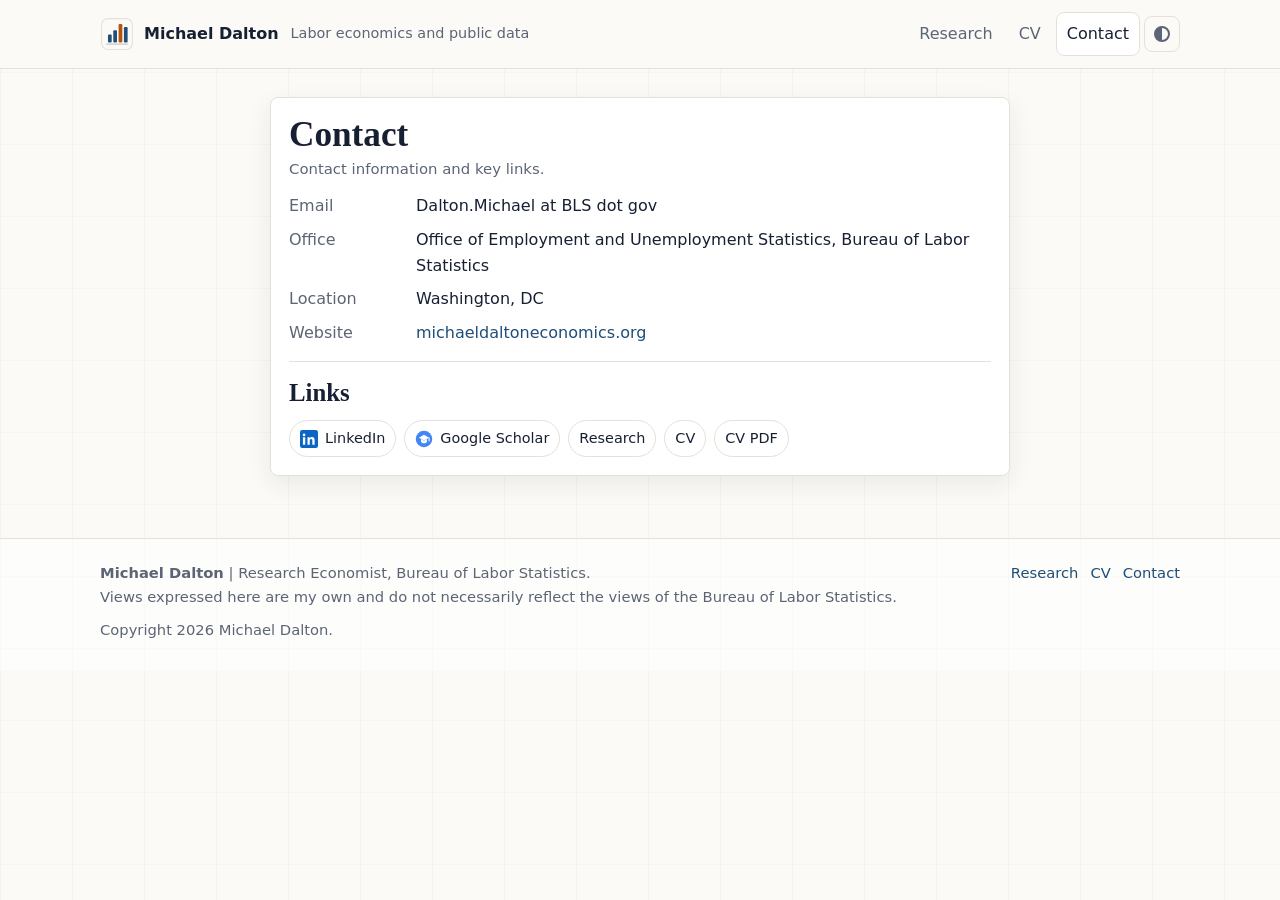
==== contact/index.html @ 5530a950 "committed" ====
<!doctype html>
<html lang="en">
<head>
  <meta charset="utf-8">
  <meta name="viewport" content="width=device-width, initial-scale=1">
  <meta name="description" content="Contact information for Michael Dalton, Research Economist at the Bureau of Labor Statistics.">
  <link rel="canonical" href="https://michaeldaltoneconomics.org/contact/">
  <meta property="og:title" content="Contact | Michael Dalton">
  <meta property="og:description" content="Contact information and links for Michael Dalton.">
  <meta property="og:type" content="website">
  <meta property="og:url" content="https://michaeldaltoneconomics.org/contact/">
  <meta property="og:image" content="https://michaeldaltoneconomics.org/assets/img/data-mark-logo.svg">
  <meta name="twitter:card" content="summary_large_image">
  <title>Contact | Michael Dalton</title>
  <link rel="stylesheet" href="/assets/css/style.css?v=20260531h">
  <link rel="icon" href="/favicon.svg" type="image/svg+xml">
  <script defer src="/assets/js/main.js?v=20260531g"></script>
</head>
<body>
<a class="skip-link" href="#content">Skip to content</a>

<header class="site-header">
  <div class="header-inner">
    <div class="brand">
      <a class="brand-link" href="/" aria-label="Michael Dalton home">
        <img class="brand-mark" src="/assets/img/data-mark-logo.svg" alt="" aria-hidden="true">
        <span class="brand-text">Michael Dalton</span>
      </a>
      <span class="subtitle">Labor economics and public data</span>
    </div>

    <nav class="nav" aria-label="Primary">
      <a href="/research/">Research</a>
      <a href="/cv/">CV</a>
      <a class="cta" href="/contact/">Contact</a>
      <button id="theme-toggle" class="theme-toggle" type="button" aria-label="Toggle color theme" title="Toggle color theme"><span class="theme-glyph" aria-hidden="true"></span></button>
    </nav>
  </div>
</header>

<main class="container contact-container" id="content">
  <section class="content-block contact-card" aria-labelledby="contact-details-title">
      <div class="section-title stacked">
        <h1 id="contact-details-title">Contact</h1>
        <small>Contact information and key links.</small>
      </div>

      <dl class="kv">
        <dt>Email</dt><dd>Dalton.Michael at BLS dot gov</dd>
        <dt>Office</dt><dd>Office of Employment and Unemployment Statistics, Bureau of Labor Statistics</dd>
        <dt>Location</dt><dd>Washington, DC</dd>
        <dt>Website</dt><dd><a href="https://michaeldaltoneconomics.org/">michaeldaltoneconomics.org</a></dd>
      </dl>

      <hr>

      <div class="section-title stacked">
        <h2>Links</h2>
      </div>

      <div class="social" aria-label="External and site links">
        <a class="social-logo-link" href="https://www.linkedin.com/in/mdaltonecon/" rel="noopener">
          <img class="social-icon" src="/assets/img/linkedin.svg" width="18" height="18" alt="" aria-hidden="true">
          <span>LinkedIn</span>
        </a>
        <a class="social-logo-link" href="https://scholar.google.com/citations?hl=en&amp;user=C-mmySYAAAAJ" rel="noopener">
          <img class="social-icon" src="/assets/img/google-scholar.svg" width="18" height="18" alt="" aria-hidden="true">
          <span>Google Scholar</span>
        </a>
        <a href="/research/">Research</a>
        <a href="/cv/">CV</a>
        <a href="/assets/docs/michael-dalton-cv.pdf">CV PDF</a>
      </div>
  </section>
</main>

<footer>
  <div class="footer-inner">
    <div class="small">
      <strong>Michael Dalton</strong> | Research Economist, Bureau of Labor Statistics.<br>
      Views expressed here are my own and do not necessarily reflect the views of the Bureau of Labor Statistics.
    </div>
    <div class="footer-links small">
      <a href="/research/">Research</a>
      <a href="/cv/">CV</a>
      <a href="/contact/">Contact</a>
    </div>
    <div class="small">Copyright <span id="year">2026</span> Michael Dalton.</div>
  </div>
</footer>

<script>
  document.getElementById("year").textContent = new Date().getFullYear();
</script>
</body>
</html>
---- assets/css/style.css ----
/* Static academic site styles for michaeldaltoneconomics.org. */

:root {
  --font-sans: ui-sans-serif, system-ui, -apple-system, BlinkMacSystemFont, "Segoe UI", sans-serif;
  --font-serif: ui-serif, Georgia, Cambria, "Times New Roman", serif;
  --font-mono: ui-monospace, SFMono-Regular, Menlo, Consolas, monospace;

  --color-bg: #fbfaf7;
  --color-text: #172033;
  --color-muted: #5c6575;
  --color-primary: #1f4e79;
  --color-accent: #b45309;
  --color-surface: #ffffff;
  --color-border: #e6e1d8;

  --bg: var(--color-bg);
  --text: var(--color-text);
  --muted: var(--color-muted);
  --primary: var(--color-primary);
  --accent: var(--color-accent);
  --surface: var(--color-surface);
  --surface-2: #f5f1ea;
  --border: var(--color-border);
  --link: var(--color-primary);
  --shadow: rgba(23, 32, 51, 0.08);
  --on-primary: #ffffff;

  --maxw: 1120px;
  --radius: 8px;
}

@media (prefers-color-scheme: dark) {
  :root {
    --color-bg: #111722;
    --color-text: #f3efe6;
    --color-muted: #b9c0cc;
    --color-primary: #8fb9dc;
    --color-accent: #e0a15f;
    --color-surface: #182131;
    --color-border: #334155;

    --bg: var(--color-bg);
    --text: var(--color-text);
    --muted: var(--color-muted);
    --primary: var(--color-primary);
    --accent: var(--color-accent);
    --surface: var(--color-surface);
    --surface-2: #202a3b;
    --border: var(--color-border);
    --link: var(--color-primary);
    --shadow: rgba(0, 0, 0, 0.32);
    --on-primary: #111722;
  }
}

html[data-theme="light"] {
  --color-bg: #fbfaf7;
  --color-text: #172033;
  --color-muted: #5c6575;
  --color-primary: #1f4e79;
  --color-accent: #b45309;
  --color-surface: #ffffff;
  --color-border: #e6e1d8;

  --bg: var(--color-bg);
  --text: var(--color-text);
  --muted: var(--color-muted);
  --primary: var(--color-primary);
  --accent: var(--color-accent);
  --surface: var(--color-surface);
  --surface-2: #f5f1ea;
  --border: var(--color-border);
  --link: var(--color-primary);
  --shadow: rgba(23, 32, 51, 0.08);
  --on-primary: #ffffff;
}

html[data-theme="dark"] {
  --color-bg: #111722;
  --color-text: #f3efe6;
  --color-muted: #b9c0cc;
  --color-primary: #8fb9dc;
  --color-accent: #e0a15f;
  --color-surface: #182131;
  --color-border: #334155;

  --bg: var(--color-bg);
  --text: var(--color-text);
  --muted: var(--color-muted);
  --primary: var(--color-primary);
  --accent: var(--color-accent);
  --surface: var(--color-surface);
  --surface-2: #202a3b;
  --border: var(--color-border);
  --link: var(--color-primary);
  --shadow: rgba(0, 0, 0, 0.32);
  --on-primary: #111722;
}

* { box-sizing: border-box; }

html {
  color-scheme: light dark;
  scroll-behavior: smooth;
  scroll-padding-top: 88px;
}

@media (prefers-reduced-motion: reduce) {
  html { scroll-behavior: auto; }
  *, *::before, *::after {
    animation-duration: 0.01ms !important;
    animation-iteration-count: 1 !important;
    scroll-behavior: auto !important;
    transition-duration: 0.01ms !important;
  }
}

body {
  margin: 0;
  font-family: var(--font-sans);
  line-height: 1.6;
  color: var(--text);
  background:
    linear-gradient(90deg, rgba(31, 78, 121, 0.035) 1px, transparent 1px),
    linear-gradient(180deg, rgba(180, 83, 9, 0.03) 1px, transparent 1px),
    var(--bg);
  background-size: 72px 72px, 72px 72px, auto;
}

a {
  color: var(--link);
  text-decoration: none;
  text-underline-offset: 3px;
}

a:hover { text-decoration: underline; }

a:focus-visible,
button:focus-visible,
summary:focus-visible {
  outline: 3px solid rgba(180, 83, 9, 0.38);
  outline-offset: 3px;
}

img,
svg { max-width: 100%; height: auto; }

.container {
  max-width: var(--maxw);
  margin: 0 auto;
  padding: 28px 20px;
}

.skip-link {
  position: absolute;
  left: -9999px;
  top: 12px;
  z-index: 1000;
  background: var(--surface);
  border: 1px solid var(--border);
  border-radius: var(--radius);
  padding: 10px 12px;
  color: var(--text);
}

.skip-link:focus { left: 12px; }

.visually-hidden {
  position: absolute;
  width: 1px;
  height: 1px;
  padding: 0;
  margin: -1px;
  overflow: hidden;
  clip: rect(0 0 0 0);
  white-space: nowrap;
  border: 0;
}

.site-header {
  position: sticky;
  top: 0;
  z-index: 50;
  background: rgba(251, 250, 247, 0.92);
  border-bottom: 1px solid var(--border);
  backdrop-filter: blur(12px);
}

html[data-theme="dark"] .site-header {
  background: rgba(17, 23, 34, 0.92);
}

@media (prefers-color-scheme: dark) {
  .site-header { background: rgba(17, 23, 34, 0.92); }
  html[data-theme="light"] .site-header { background: rgba(251, 250, 247, 0.92); }
}

.header-inner {
  display: flex;
  align-items: center;
  justify-content: space-between;
  gap: 18px;
  max-width: var(--maxw);
  margin: 0 auto;
  padding: 12px 20px;
}

.brand {
  display: flex;
  align-items: center;
  gap: 12px;
  min-width: 240px;
}

.brand-link {
  display: inline-flex;
  align-items: center;
  gap: 10px;
  color: var(--text);
  font-weight: 800;
  text-decoration: none;
}

.brand-link:hover { text-decoration: none; }

.brand-mark {
  width: 34px;
  height: 34px;
  flex: 0 0 34px;
}

.brand-text {
  color: var(--text);
}

.brand .subtitle {
  color: var(--muted);
  font-size: 0.9rem;
}

.nav {
  display: flex;
  align-items: center;
  justify-content: flex-end;
  gap: 4px;
  flex-wrap: wrap;
}

.nav a {
  color: var(--muted);
  border: 1px solid transparent;
  border-radius: var(--radius);
  padding: 8px 10px;
}

.nav a[aria-current="page"] {
  color: var(--text);
  background: var(--surface);
  border-color: var(--border);
  text-decoration: none;
}

.nav .cta {
  color: var(--primary);
  background: transparent;
  border-color: var(--border);
}

.nav .cta:hover { text-decoration: none; background: var(--surface); }

.theme-toggle {
  display: inline-grid;
  place-items: center;
  width: 36px;
  height: 36px;
  border: 1px solid var(--border);
  border-radius: var(--radius);
  background: transparent;
  color: var(--muted);
  cursor: pointer;
}

.theme-toggle:hover {
  color: var(--text);
  background: var(--surface);
}

.theme-glyph {
  width: 16px;
  height: 16px;
  border: 2px solid currentColor;
  border-radius: 50%;
  background: linear-gradient(90deg, currentColor 0 50%, transparent 50% 100%);
}

.hero {
  position: relative;
  overflow: hidden;
  border: 1px solid var(--border);
  border-radius: var(--radius);
  background: var(--surface);
  box-shadow: 0 12px 34px var(--shadow);
}

.hero::before {
  content: "";
  position: absolute;
  inset: 0;
  pointer-events: none;
  background:
    linear-gradient(to right, rgba(31, 78, 121, 0.06) 1px, transparent 1px),
    linear-gradient(to bottom, rgba(31, 78, 121, 0.05) 1px, transparent 1px);
  background-size: 28px 28px;
  opacity: 0.75;
}

.hero-inner {
  position: relative;
  padding: 42px 34px;
}

.hero-kicker {
  margin: 0 0 10px 0;
  color: var(--accent);
  font: 700 0.78rem/1.4 var(--font-mono);
  text-transform: uppercase;
}

.hero h1 {
  margin: 0;
  font-family: var(--font-serif);
  font-size: 3rem;
  line-height: 1.05;
  letter-spacing: 0;
}

.hero p.lede,
.lede {
  max-width: 72ch;
  margin: 14px 0 0 0;
  color: var(--muted);
  font-size: 1.08rem;
}

.hero-details {
  display: grid;
  gap: 4px;
  margin-top: 14px;
  color: var(--muted);
  font-size: 1.05rem;
}

.hero-details .lede {
  margin: 0;
  color: var(--text);
  font-weight: 700;
}

.meta {
  display: flex;
  flex-wrap: wrap;
  gap: 8px 16px;
  margin-top: 16px;
  color: var(--muted);
  font-size: 0.95rem;
}

.pills,
.entry-tags {
  display: flex;
  flex-wrap: wrap;
  gap: 8px;
}

.pills { margin-top: 18px; }

.pill,
.badge,
.tag {
  display: inline-flex;
  align-items: center;
  border: 1px solid var(--border);
  border-radius: 999px;
  background: var(--surface);
  color: var(--muted);
  font-size: 0.88rem;
}

.pill { padding: 7px 10px; }

.badge {
  padding: 3px 8px;
  font-family: var(--font-mono);
  font-size: 0.78rem;
}

.tag {
  padding: 4px 8px;
  font-family: var(--font-mono);
  font-size: 0.76rem;
}

.tag.accent {
  color: var(--accent);
  border-color: rgba(180, 83, 9, 0.28);
}

.actions {
  display: flex;
  flex-wrap: wrap;
  gap: 10px;
  margin-top: 20px;
}

.btn {
  display: inline-flex;
  align-items: center;
  justify-content: center;
  min-height: 42px;
  gap: 10px;
  padding: 9px 13px;
  border: 1px solid var(--border);
  border-radius: var(--radius);
  background: var(--surface);
  color: var(--text);
  font-weight: 700;
  text-decoration: none;
}

.btn:hover {
  text-decoration: none;
  border-color: rgba(31, 78, 121, 0.35);
}

.btn.primary {
  background: var(--primary);
  border-color: var(--primary);
  color: var(--on-primary);
}

.btn.text-link {
  background: transparent;
  border-color: transparent;
  color: var(--primary);
}

.grid,
.page-grid,
.cv-page {
  display: grid;
  grid-template-columns: minmax(0, 1.7fr) minmax(270px, 0.8fr);
  gap: 22px;
  align-items: start;
  margin-top: 22px;
}

.research-page {
  margin-top: 22px;
}

.cv-page {
  grid-template-columns: minmax(0, 1fr);
}

.contact-container {
  max-width: 780px;
}

.home-flow,
.research-stack,
.cv-flow,
.contact-flow {
  display: grid;
  gap: 20px;
}

.card,
.content-block,
.feature-card,
.entry,
.timeline .item {
  border: 1px solid var(--border);
  border-radius: var(--radius);
  background: var(--surface);
  box-shadow: 0 8px 24px var(--shadow);
}

.card.pad,
.content-block,
.feature-card,
.entry,
.timeline .item {
  padding: 18px;
}

.section-title {
  display: flex;
  align-items: baseline;
  justify-content: space-between;
  gap: 10px;
  margin-bottom: 12px;
}

.section-title.stacked { display: block; }

.section-title h2 {
  margin: 0;
  font-family: var(--font-serif);
  font-size: 1.55rem;
  line-height: 1.2;
  letter-spacing: 0;
}

.section-title small,
.section-note {
  display: block;
  max-width: 72ch;
  margin-top: 4px;
  color: var(--muted);
  font-size: 0.93rem;
}

.feature-grid {
  display: grid;
  grid-template-columns: repeat(3, minmax(0, 1fr));
  gap: 14px;
}

.feature-card h3,
.entry h3 {
  margin: 8px 0 6px 0;
  font-family: var(--font-serif);
  line-height: 1.25;
  letter-spacing: 0;
}

.feature-card h3 { font-size: 1.08rem; }

.feature-meta {
  color: var(--accent);
  font-family: var(--font-mono);
  font-size: 0.78rem;
  font-weight: 700;
}

.card-link {
  display: inline-flex;
  width: fit-content;
  margin-top: 10px;
  padding: 6px 10px;
  border: 1px solid var(--border);
  border-radius: 999px;
  color: var(--primary);
  font-size: 0.9rem;
  font-weight: 700;
}

.card-link:hover {
  text-decoration: none;
  border-color: rgba(31, 78, 121, 0.35);
}

.feature-card p,
.entry p,
.card p,
.content-block p {
  color: var(--muted);
}

.list {
  margin: 0;
  padding: 0;
  list-style: none;
}

.list li {
  padding: 12px 0;
  border-top: 1px solid var(--border);
}

.list li:first-child {
  border-top: none;
  padding-top: 0;
}

.research-section {
  display: grid;
  gap: 12px;
}

.research-section + .research-section {
  margin-top: 24px;
}

.zombie-section .entry {
  border-color: rgba(92, 101, 117, 0.28);
  background: color-mix(in oklab, var(--surface), var(--surface-2) 30%);
}

.zombie-section .entry h3 {
  font-size: 1rem;
}

.entry {
  display: grid;
  gap: 8px;
  box-shadow: none;
}

.entry h3 {
  margin: 0;
  font-size: 1.12rem;
}

.entry .byline,
.entry .venue {
  color: var(--muted);
  margin: 0;
}

.entry-links,
.social {
  display: flex;
  flex-wrap: wrap;
  gap: 8px;
}

.entry-links {
  margin-top: 4px;
}

.entry-links a,
.social a,
.jump-list a {
  display: inline-flex;
  align-items: center;
  min-height: 34px;
  padding: 6px 10px;
  border: 1px solid var(--border);
  border-radius: 999px;
  background: var(--surface);
  color: var(--text);
  font-size: 0.9rem;
}

.entry-links a:hover,
.social a:hover,
.jump-list a:hover {
  text-decoration: none;
  border-color: rgba(31, 78, 121, 0.35);
}

details {
  margin-top: 4px;
  border-top: 1px solid var(--border);
  padding-top: 10px;
}

summary {
  width: fit-content;
  cursor: pointer;
  color: var(--primary);
  font-weight: 700;
}

details p {
  max-width: 82ch;
  margin: 10px 0 0 0;
}

.toc-card {
  position: sticky;
  top: 82px;
}

.jump-list {
  display: flex;
  flex-wrap: wrap;
  gap: 8px;
  margin-top: 10px;
}

.jump-list a {
  background: var(--surface-2);
  border-color: rgba(31, 78, 121, 0.26);
  color: var(--primary);
  font-family: var(--font-mono);
  font-size: 0.78rem;
}

.kv {
  display: grid;
  grid-template-columns: 115px 1fr;
  gap: 8px 12px;
  margin: 0;
}

.kv dt {
  color: var(--muted);
}

.kv dd {
  margin: 0;
  min-width: 0;
}

.summary-facts {
  display: grid;
  grid-template-columns: 150px 1fr;
  gap: 8px 14px;
  margin: 14px 0;
  padding: 14px;
  border: 1px solid var(--border);
  border-radius: var(--radius);
  background: var(--surface-2);
}

.summary-facts dt {
  color: var(--muted);
  font-family: var(--font-mono);
  font-size: 0.82rem;
}

.summary-facts dd {
  margin: 0;
  color: var(--text);
  font-weight: 700;
}

.cv-at-glance .summary-facts {
  margin-bottom: 0;
}

.cv-facts {
  grid-template-columns: 160px 1fr;
}

.contact-card h1 {
  margin: 0;
  font-family: var(--font-serif);
  font-size: 2.2rem;
  line-height: 1.08;
}

.profile {
  display: grid;
  grid-template-columns: 52px 1fr;
  gap: 12px;
  align-items: center;
}

.avatar {
  width: 52px;
  height: 52px;
  border: 1px solid var(--border);
  border-radius: var(--radius);
  background: var(--surface);
  padding: 5px;
}

.avatar img {
  width: 40px;
  height: 40px;
  display: block;
}

.profile .name {
  font-weight: 800;
}

.profile .role {
  margin-top: 2px;
  color: var(--muted);
  font-size: 0.94rem;
}

.social {
  margin-top: 12px;
}

.social a.social-logo-link {
  gap: 7px;
}

.social-icon {
  width: 18px !important;
  height: 18px !important;
  max-width: 18px;
  display: block;
  flex: 0 0 18px;
  object-fit: contain;
}

.timeline {
  display: grid;
  gap: 10px;
  margin: 0;
}

.timeline .item {
  box-shadow: none;
}

.timeline .when {
  color: var(--muted);
  font-size: 0.92rem;
}

.timeline .what {
  margin-top: 4px;
  font-weight: 800;
}

.timeline .where {
  margin-top: 2px;
  color: var(--muted);
}

.timeline .bullets {
  margin: 8px 0 0 18px;
  color: var(--muted);
}

.research-network {
  overflow: hidden;
}

.network-filter {
  display: flex;
  flex-wrap: wrap;
  gap: 8px;
  margin: 14px 0 16px;
}

.network-filter-button {
  min-height: 34px;
  padding: 6px 10px;
  border: 1px solid var(--border);
  border-radius: 999px;
  background: var(--surface);
  color: var(--muted);
  font: 700 0.82rem/1.2 var(--font-sans);
  cursor: pointer;
}

.network-filter-button:hover,
.network-filter-button.is-active {
  border-color: rgba(31, 78, 121, 0.42);
  color: var(--primary);
  background: var(--surface-2);
}

.network-filter-button.is-active {
  box-shadow: inset 0 0 0 1px rgba(31, 78, 121, 0.18);
}

.network-shell {
  display: grid;
  grid-template-columns: minmax(0, 1fr) minmax(260px, 0.38fr);
  gap: 16px;
  align-items: stretch;
}

.network-canvas,
.network-panel,
.network-fallback,
.home-cta {
  border: 1px solid var(--border);
  border-radius: var(--radius);
  background: var(--surface);
}

.network-canvas {
  min-height: 520px;
  padding: 8px;
  background:
    linear-gradient(to right, rgba(31, 78, 121, 0.045) 1px, transparent 1px),
    linear-gradient(to bottom, rgba(180, 83, 9, 0.035) 1px, transparent 1px),
    var(--surface);
  background-size: 32px 32px;
}

.network-canvas svg {
  display: block;
  width: 100%;
  min-height: 520px;
}

.network-edge {
  stroke: var(--border);
  stroke-width: 1.35;
  stroke-linecap: round;
  opacity: 0.78;
  transition: opacity 160ms ease, stroke 160ms ease, stroke-width 160ms ease;
}

.network-edge.is-connected {
  stroke: var(--primary);
  stroke-width: 2.6;
  opacity: 0.96;
}

.network-edge.is-dimmed,
.network-edge.is-filtered-out {
  opacity: 0.12;
}

.network-node {
  cursor: pointer;
  outline: none;
  transition: opacity 160ms ease;
}

.network-node-shape {
  stroke-width: 2;
  transition: fill 160ms ease, stroke 160ms ease, stroke-width 160ms ease, filter 160ms ease;
}

.network-node-paper .network-node-shape {
  fill: var(--primary);
  stroke: var(--surface);
}

.network-node-topic .network-node-shape {
  fill: var(--surface);
  stroke: var(--primary);
}

.network-node-data .network-node-shape {
  fill: var(--accent);
  stroke: var(--surface);
}

.network-node-method .network-node-shape {
  fill: var(--surface);
  stroke: var(--muted);
}

.network-node-label {
  fill: var(--text);
  stroke: var(--surface);
  stroke-width: 4px;
  paint-order: stroke;
  font-size: 12px;
  font-weight: 800;
  letter-spacing: 0;
  pointer-events: none;
}

.network-node-paper .network-node-label {
  font-size: 12.5px;
}

.network-node.is-selected .network-node-shape,
.network-node:focus-visible .network-node-shape {
  stroke: var(--accent);
  stroke-width: 4;
  filter: drop-shadow(0 2px 5px rgba(23, 32, 51, 0.22));
}

.network-node.is-connected .network-node-shape {
  stroke-width: 3;
}

.network-node.is-dimmed,
.network-node.is-filtered-out {
  opacity: 0.24;
}

.network-node.is-filtered-out .network-node-label {
  opacity: 0.55;
}

.network-panel {
  min-height: 520px;
  padding: 16px;
}

.network-selection-summary {
  margin: 0 0 10px;
  color: var(--primary);
  font-family: var(--font-mono);
  font-size: 0.78rem;
  font-weight: 800;
}

.network-eyebrow {
  margin: 0 0 6px;
  color: var(--accent);
  font-family: var(--font-mono);
  font-size: 0.76rem;
  font-weight: 800;
  text-transform: uppercase;
}

.network-panel h3 {
  margin: 0;
  font-family: var(--font-serif);
  font-size: 1.24rem;
  line-height: 1.2;
}

.network-panel h4 {
  margin: 14px 0 7px;
  color: var(--text);
  font-size: 0.86rem;
  text-transform: uppercase;
}

.network-panel p {
  margin: 8px 0 0;
}

.network-panel-title {
  color: var(--muted);
}

.network-meta {
  display: grid;
  grid-template-columns: 78px 1fr;
  gap: 4px 8px;
  margin: 12px 0 0;
  padding: 10px;
  border: 1px solid var(--border);
  border-radius: var(--radius);
  background: var(--surface-2);
}

.network-meta dt {
  color: var(--muted);
  font-family: var(--font-mono);
  font-size: 0.76rem;
}

.network-meta dd {
  margin: 0;
  color: var(--text);
  font-weight: 700;
}

.network-chip-list,
.network-paper-list {
  display: flex;
  flex-wrap: wrap;
  gap: 7px;
  margin: 0;
  padding: 0;
  list-style: none;
}

.network-paper-list {
  display: grid;
  gap: 6px;
}

.network-chip {
  display: inline-flex;
  align-items: center;
  min-height: 28px;
  padding: 4px 8px;
  border: 1px solid var(--border);
  border-radius: 999px;
  color: var(--muted);
  background: var(--surface);
  font-family: var(--font-mono);
  font-size: 0.74rem;
}

.network-chip-data {
  color: var(--accent);
  border-color: rgba(180, 83, 9, 0.28);
}

.network-chip-method {
  color: var(--text);
}

.network-detail-link {
  display: inline-flex;
  width: fit-content;
  min-height: 36px;
  align-items: center;
  margin-top: 16px;
  padding: 7px 10px;
  border: 1px solid var(--border);
  border-radius: 999px;
  color: var(--primary);
  font-weight: 800;
}

.network-detail-link:hover {
  text-decoration: none;
  border-color: rgba(31, 78, 121, 0.36);
}

.network-fallback {
  margin-top: 14px;
  padding: 14px;
  background: var(--surface-2);
}

.network-fallback h3 {
  margin: 0 0 4px;
  font-family: var(--font-serif);
  font-size: 1.02rem;
}

.network-fallback p {
  margin: 0 0 8px;
  color: var(--muted);
}

.network-fallback ul {
  display: grid;
  grid-template-columns: repeat(2, minmax(0, 1fr));
  gap: 6px 16px;
  margin: 0;
  padding-left: 18px;
}

.home-cta {
  display: flex;
  flex-wrap: wrap;
  align-items: center;
  gap: 8px;
  margin-top: 14px;
  padding: 12px 14px;
  background: var(--surface);
}

.home-cta span {
  color: var(--muted);
  font-weight: 800;
}

.home-cta a {
  display: inline-flex;
  min-height: 32px;
  align-items: center;
  padding: 5px 10px;
  border: 1px solid var(--border);
  border-radius: 999px;
  color: var(--primary);
  font-weight: 800;
}

.home-cta a:hover {
  text-decoration: none;
  border-color: rgba(31, 78, 121, 0.36);
}

footer {
  margin-top: 34px;
  border-top: 1px solid var(--border);
  background: rgba(255, 255, 255, 0.42);
  color: var(--muted);
}

html[data-theme="dark"] footer {
  background: rgba(17, 23, 34, 0.5);
}

@media (prefers-color-scheme: dark) {
  footer { background: rgba(17, 23, 34, 0.5); }
  html[data-theme="light"] footer { background: rgba(255, 255, 255, 0.42); }
}

.footer-inner {
  max-width: var(--maxw);
  margin: 0 auto;
  padding: 22px 20px 28px;
  display: grid;
  grid-template-columns: 1fr auto;
  gap: 10px 18px;
  align-items: start;
}

.footer-links {
  display: flex;
  flex-wrap: wrap;
  gap: 12px;
}

.small {
  color: var(--muted);
  font-size: 0.92rem;
}

hr {
  border: none;
  border-top: 1px solid var(--border);
  margin: 16px 0;
}

@media (max-width: 920px) {
  .grid,
  .page-grid,
  .cv-page {
    grid-template-columns: 1fr;
  }

  .feature-grid {
    grid-template-columns: 1fr;
  }

  .network-shell {
    grid-template-columns: 1fr;
  }

  .network-panel {
    min-height: 0;
  }

  .network-fallback ul {
    grid-template-columns: 1fr;
  }

  .toc-card {
    position: static;
  }
}

@media (max-width: 720px) {
  body {
    background: var(--bg);
  }

  .site-header {
    position: static;
  }

  .container {
    padding: 16px 14px;
  }

  .header-inner {
    align-items: flex-start;
    flex-direction: column;
    gap: 10px;
    padding: 10px 14px;
  }

  .brand {
    min-width: 0;
    width: 100%;
    justify-content: space-between;
  }

  .brand .subtitle {
    display: none;
  }

  .nav {
    width: 100%;
    justify-content: flex-start;
    gap: 6px;
  }

  .nav a {
    padding: 7px 9px;
  }

  .theme-toggle {
    width: 34px;
    height: 34px;
  }

  .grid,
  .page-grid,
  .cv-page {
    gap: 14px;
    margin-top: 14px;
  }

  .home-flow,
  .research-stack,
  .cv-flow,
  .contact-flow {
    gap: 14px;
  }

  .hero-inner {
    padding: 24px 18px;
  }

  .hero h1 {
    font-size: 2.05rem;
  }

  .hero p.lede,
  .lede {
    font-size: 1rem;
  }

  .card,
  .content-block,
  .feature-card,
  .entry,
  .timeline .item {
    box-shadow: none;
  }

  .card.pad,
  .content-block,
  .entry,
  .timeline .item {
    padding: 14px;
  }

  .feature-card,
  .timeline .item {
    padding: 12px 0;
    border-right: 0;
    border-bottom: 0;
    border-left: 0;
    border-radius: 0;
    background: transparent;
  }

  .feature-card:first-child,
  .timeline .item:first-child {
    border-top: 0;
    padding-top: 0;
  }

  .research-network {
    padding: 14px;
  }

  .network-filter {
    gap: 6px;
  }

  .network-filter-button {
    min-height: 32px;
    padding: 5px 8px;
    font-size: 0.78rem;
  }

  .network-canvas {
    min-height: 430px;
    padding: 4px;
    overflow-x: auto;
  }

  .network-canvas svg {
    min-width: 760px;
    min-height: 430px;
  }

  .network-panel,
  .network-fallback,
  .home-cta {
    padding: 12px;
  }

  .network-meta {
    grid-template-columns: 1fr;
    gap: 3px;
  }

  .grid > aside.card.pad {
    background: transparent;
    border-right: 0;
    border-left: 0;
    border-radius: 0;
    padding: 14px 0;
  }

  .profile {
    grid-template-columns: 44px 1fr;
  }

  .avatar {
    width: 44px;
    height: 44px;
    padding: 4px;
  }

  .avatar img {
    width: 34px;
    height: 34px;
  }

  .section-title h2 {
    font-size: 1.35rem;
  }

  .entry h3 {
    font-size: 1.04rem;
  }

  .entry-links a,
  .social a,
  .jump-list a {
    min-height: 32px;
    padding: 5px 9px;
  }

  .kv {
    grid-template-columns: 1fr;
  }

  .summary-facts {
    grid-template-columns: 1fr;
    gap: 3px;
    padding: 12px;
  }

  .footer-inner {
    grid-template-columns: 1fr;
  }
}
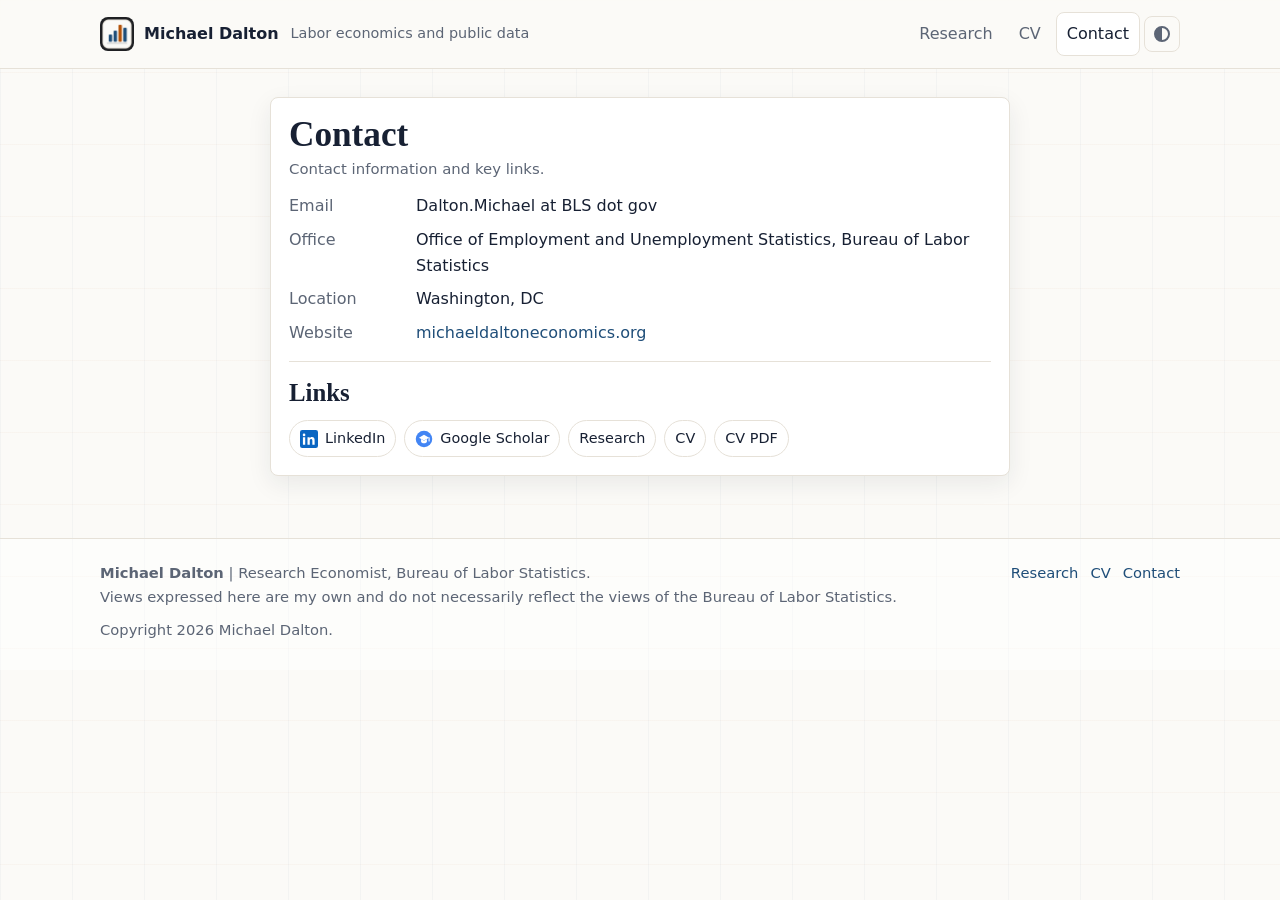
==== commit ff473711: "committed" ====
--- a/contact/index.html
+++ b/contact/index.html
@@ -9,7 +9,7 @@
   <meta property="og:description" content="Contact information and links for Michael Dalton.">
   <meta property="og:type" content="website">
   <meta property="og:url" content="https://michaeldaltoneconomics.org/contact/">
-  <meta property="og:image" content="https://michaeldaltoneconomics.org/assets/img/data-mark-logo.svg">
+  <meta property="og:image" content="https://michaeldaltoneconomics.org/assets/img/img_4.png">
   <meta name="twitter:card" content="summary_large_image">
   <title>Contact | Michael Dalton</title>
   <link rel="stylesheet" href="/assets/css/style.css?v=20260531h">
@@ -23,7 +23,7 @@
   <div class="header-inner">
     <div class="brand">
       <a class="brand-link" href="/" aria-label="Michael Dalton home">
-        <img class="brand-mark" src="/assets/img/data-mark-logo.svg" alt="" aria-hidden="true">
+        <img class="brand-mark" src="/assets/img/img_4.png" alt="" aria-hidden="true">
         <span class="brand-text">Michael Dalton</span>
       </a>
       <span class="subtitle">Labor economics and public data</span>
--- a/assets/css/style.css
+++ b/assets/css/style.css
@@ -227,6 +227,9 @@
   width: 34px;
   height: 34px;
   flex: 0 0 34px;
+  object-fit: cover;
+  object-position: center;
+  border-radius: var(--radius);
 }
 
 .brand-text {
@@ -458,6 +461,10 @@
   margin-top: 22px;
 }
 
+.hero + .research-network {
+  margin-top: 22px;
+}
+
 .cv-page {
   grid-template-columns: minmax(0, 1fr);
 }
@@ -762,6 +769,9 @@
   width: 40px;
   height: 40px;
   display: block;
+  object-fit: cover;
+  object-position: center;
+  border-radius: var(--radius);
 }
 
 .profile .name {
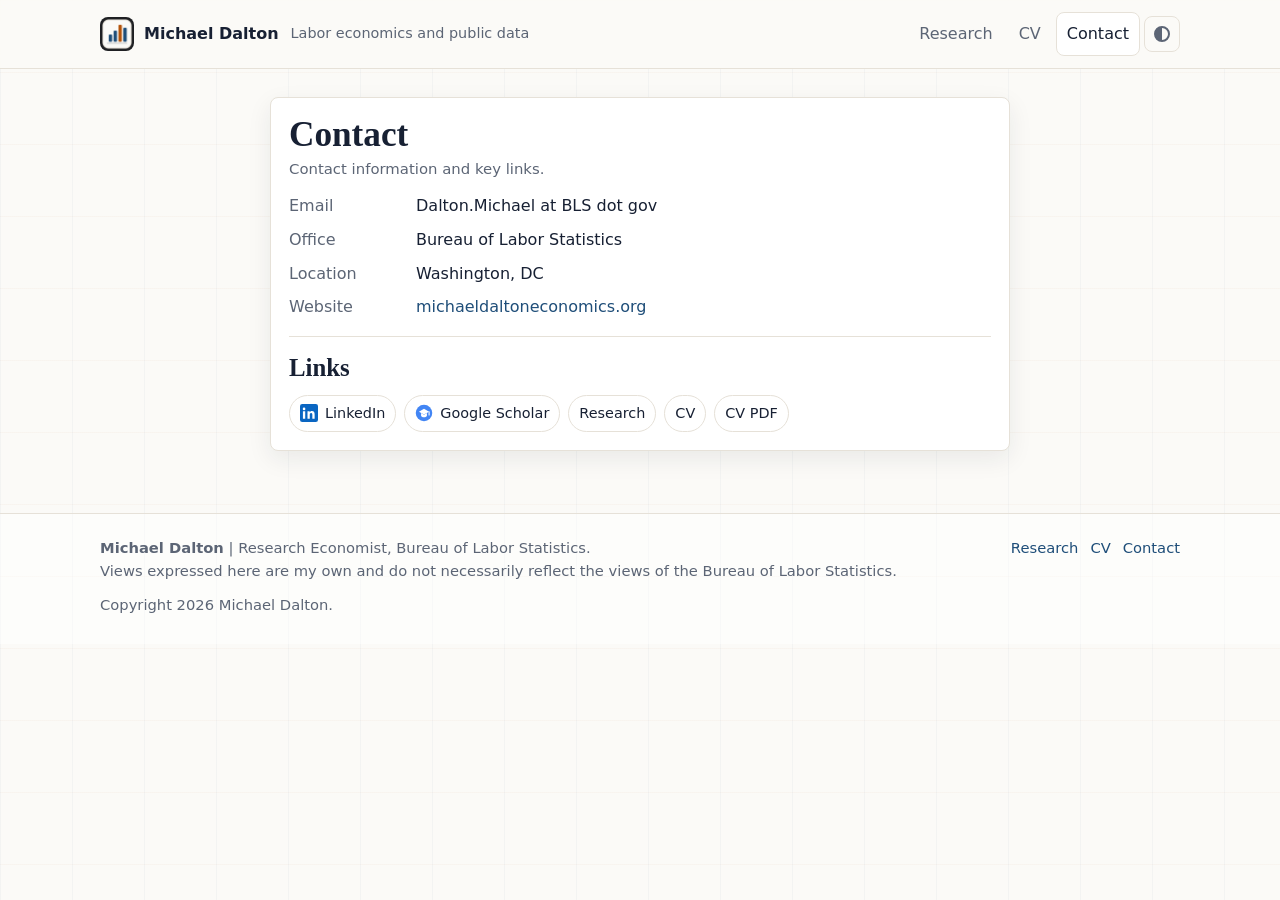
==== commit 24754408: "committed" ====
--- a/contact/index.html
+++ b/contact/index.html
@@ -47,7 +47,7 @@
 
       <dl class="kv">
         <dt>Email</dt><dd>Dalton.Michael at BLS dot gov</dd>
-        <dt>Office</dt><dd>Office of Employment and Unemployment Statistics, Bureau of Labor Statistics</dd>
+        <dt>Office</dt><dd>Bureau of Labor Statistics</dd>
         <dt>Location</dt><dd>Washington, DC</dd>
         <dt>Website</dt><dd><a href="https://michaeldaltoneconomics.org/">michaeldaltoneconomics.org</a></dd>
       </dl>
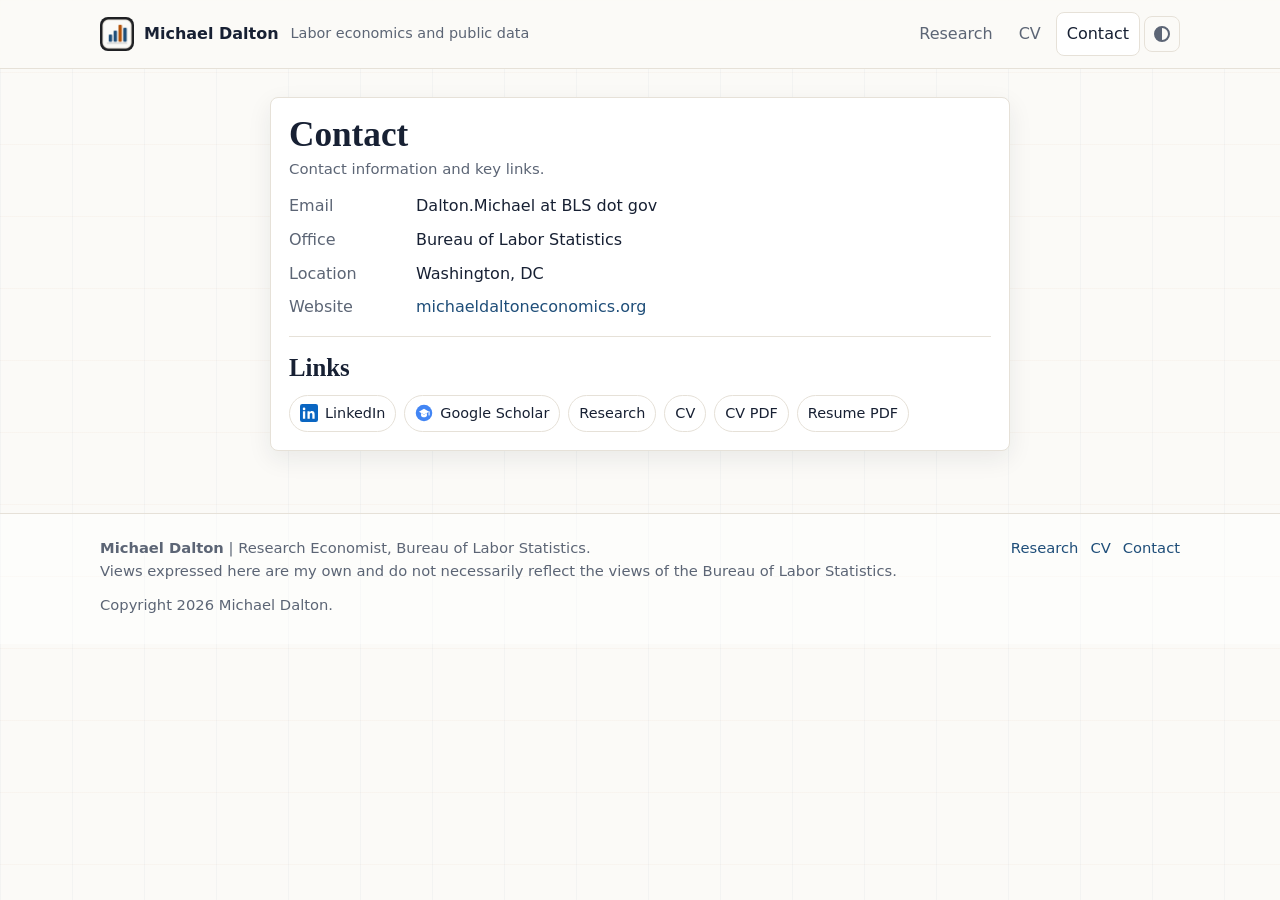
==== commit 977cea0b: "Simplify research map metadata display Why: The research map had become too dense to read, and the s" ====
--- a/contact/index.html
+++ b/contact/index.html
@@ -12,7 +12,7 @@
   <meta property="og:image" content="https://michaeldaltoneconomics.org/assets/img/img_4.png">
   <meta name="twitter:card" content="summary_large_image">
   <title>Contact | Michael Dalton</title>
-  <link rel="stylesheet" href="/assets/css/style.css?v=20260531h">
+  <link rel="stylesheet" href="/assets/css/style.css?v=20260616a">
   <link rel="icon" href="/favicon.svg" type="image/svg+xml">
   <script defer src="/assets/js/main.js?v=20260531g"></script>
 </head>
@@ -70,6 +70,7 @@
         <a href="/research/">Research</a>
         <a href="/cv/">CV</a>
         <a href="/assets/docs/michael-dalton-cv.pdf">CV PDF</a>
+        <a href="/assets/docs/michael-dalton-resume.pdf">Resume PDF</a>
       </div>
   </section>
 </main>
--- a/assets/css/style.css
+++ b/assets/css/style.css
@@ -864,6 +864,52 @@
   box-shadow: inset 0 0 0 1px rgba(31, 78, 121, 0.18);
 }
 
+.network-legend {
+  display: flex;
+  flex-wrap: wrap;
+  gap: 8px 14px;
+  margin: -4px 0 14px;
+  color: var(--muted);
+  font-family: var(--font-mono);
+  font-size: 0.78rem;
+}
+
+.network-legend-item {
+  display: inline-flex;
+  align-items: center;
+  gap: 6px;
+}
+
+.network-legend-symbol {
+  display: inline-block;
+  width: 12px;
+  height: 12px;
+  border: 1.8px solid var(--primary);
+  background: var(--surface);
+}
+
+.network-legend-paper {
+  border-radius: 999px;
+  background: var(--primary);
+  border-color: var(--primary);
+}
+
+.network-legend-topic {
+  border-radius: 999px;
+}
+
+.network-legend-data {
+  background: var(--accent);
+  border-color: var(--accent);
+  transform: rotate(45deg);
+}
+
+.network-legend-object {
+  height: 8px;
+  border-color: var(--primary);
+  background: var(--surface-2);
+}
+
 .network-shell {
   display: grid;
   grid-template-columns: minmax(0, 1fr) minmax(260px, 0.38fr);
@@ -936,14 +982,15 @@
   stroke: var(--primary);
 }
 
-.network-node-data .network-node-shape {
+.network-node-data .network-node-shape,
+.network-node-data-source .network-node-shape {
   fill: var(--accent);
   stroke: var(--surface);
 }
 
-.network-node-method .network-node-shape {
-  fill: var(--surface);
-  stroke: var(--muted);
+.network-node-empirical-object .network-node-shape {
+  fill: var(--surface-2);
+  stroke: var(--primary);
 }
 
 .network-node-label {
@@ -958,7 +1005,7 @@
 }
 
 .network-node-paper .network-node-label {
-  font-size: 12.5px;
+  font-size: 13px;
 }
 
 .network-node.is-selected .network-node-shape,
@@ -1006,14 +1053,14 @@
 .network-panel h3 {
   margin: 0;
   font-family: var(--font-serif);
-  font-size: 1.24rem;
+  font-size: 1.3rem;
   line-height: 1.2;
 }
 
 .network-panel h4 {
   margin: 14px 0 7px;
   color: var(--text);
-  font-size: 0.86rem;
+  font-size: 0.9rem;
   text-transform: uppercase;
 }
 
@@ -1073,16 +1120,18 @@
   color: var(--muted);
   background: var(--surface);
   font-family: var(--font-mono);
-  font-size: 0.74rem;
-}
-
-.network-chip-data {
+  font-size: 0.78rem;
+}
+
+.network-chip-data,
+.network-chip-data-source {
   color: var(--accent);
   border-color: rgba(180, 83, 9, 0.28);
 }
 
-.network-chip-method {
-  color: var(--text);
+.network-chip-empirical-object {
+  color: var(--primary);
+  border-color: rgba(31, 78, 121, 0.28);
 }
 
 .network-detail-link {
@@ -1120,10 +1169,23 @@
   color: var(--muted);
 }
 
+.network-fallback-grid {
+  display: grid;
+  grid-template-columns: repeat(3, minmax(0, 1fr));
+  gap: 12px 16px;
+}
+
+.network-fallback h4 {
+  margin: 4px 0 6px;
+  color: var(--text);
+  font-size: 0.9rem;
+  text-transform: uppercase;
+}
+
 .network-fallback ul {
   display: grid;
-  grid-template-columns: repeat(2, minmax(0, 1fr));
-  gap: 6px 16px;
+  grid-template-columns: 1fr;
+  gap: 6px;
   margin: 0;
   padding-left: 18px;
 }
@@ -1225,6 +1287,10 @@
     grid-template-columns: 1fr;
   }
 
+  .network-fallback-grid {
+    grid-template-columns: 1fr;
+  }
+
   .toc-card {
     position: static;
   }
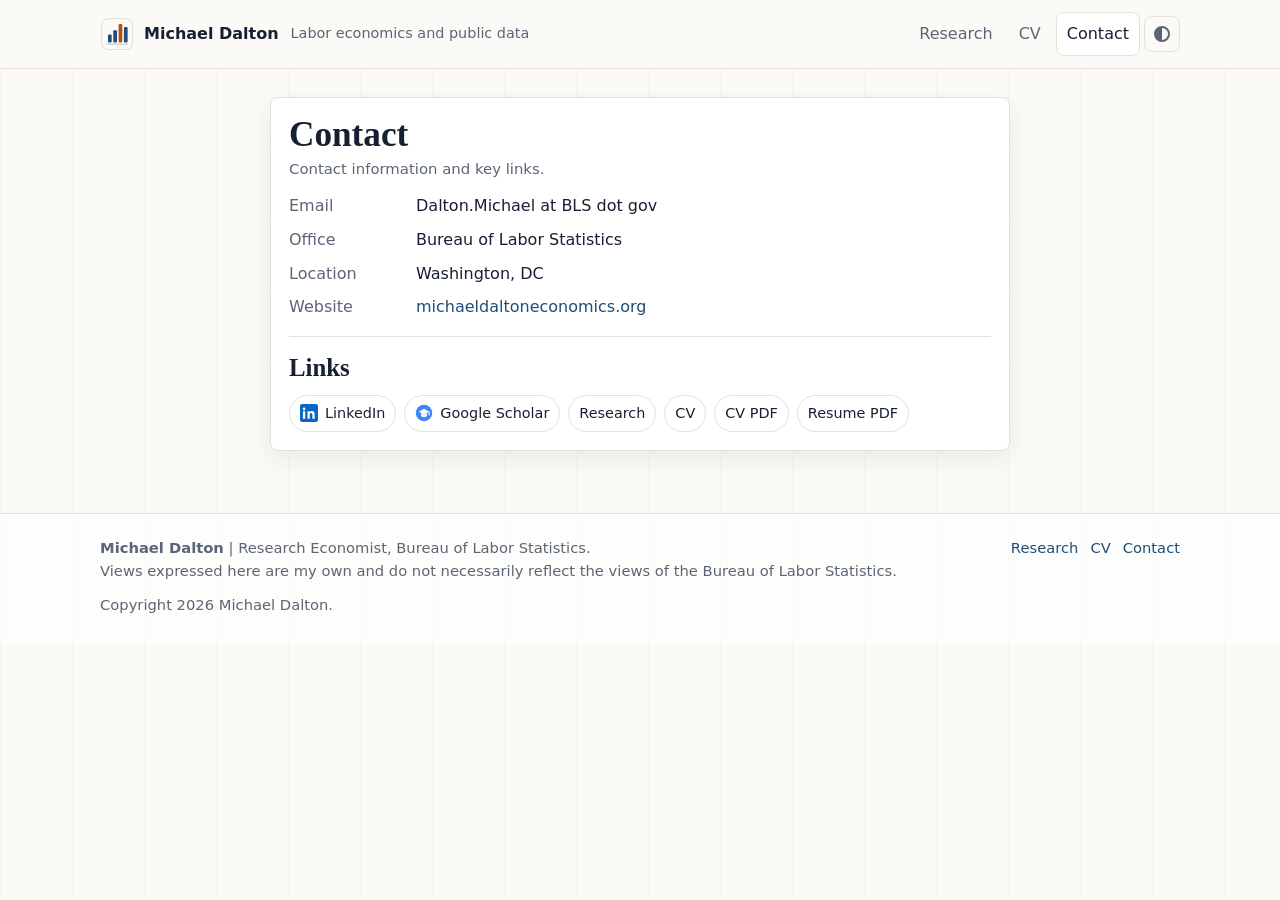
==== commit 1ceb49ce: "Harden static site repository Why: Make the public repository stand on its own as the source for Mic" ====
--- a/contact/index.html
+++ b/contact/index.html
@@ -9,12 +9,19 @@
   <meta property="og:description" content="Contact information and links for Michael Dalton.">
   <meta property="og:type" content="website">
   <meta property="og:url" content="https://michaeldaltoneconomics.org/contact/">
-  <meta property="og:image" content="https://michaeldaltoneconomics.org/assets/img/img_4.png">
-  <meta name="twitter:card" content="summary_large_image">
+  <meta property="og:image" content="https://michaeldaltoneconomics.org/assets/img/site-mark.png">
+  <meta property="og:image:alt" content="Michael Dalton data mark">
+  <meta property="og:image:width" content="140">
+  <meta property="og:image:height" content="140">
+  <meta name="twitter:card" content="summary">
+  <meta name="twitter:title" content="Contact | Michael Dalton">
+  <meta name="twitter:description" content="Contact information and links for Michael Dalton.">
+  <meta name="twitter:image" content="https://michaeldaltoneconomics.org/assets/img/site-mark.png">
+  <meta name="twitter:image:alt" content="Michael Dalton data mark">
   <title>Contact | Michael Dalton</title>
-  <link rel="stylesheet" href="/assets/css/style.css?v=20260616a">
+  <link rel="stylesheet" href="/assets/css/style.css">
   <link rel="icon" href="/favicon.svg" type="image/svg+xml">
-  <script defer src="/assets/js/main.js?v=20260531g"></script>
+  <script defer src="/assets/js/main.js"></script>
 </head>
 <body>
 <a class="skip-link" href="#content">Skip to content</a>
@@ -23,7 +30,7 @@
   <div class="header-inner">
     <div class="brand">
       <a class="brand-link" href="/" aria-label="Michael Dalton home">
-        <img class="brand-mark" src="/assets/img/img_4.png" alt="" aria-hidden="true">
+        <img class="brand-mark" src="/assets/img/data-mark-logo.svg" alt="" aria-hidden="true">
         <span class="brand-text">Michael Dalton</span>
       </a>
       <span class="subtitle">Labor economics and public data</span>
--- a/assets/css/style.css
+++ b/assets/css/style.css
@@ -413,6 +413,40 @@
   flex-wrap: wrap;
   gap: 10px;
   margin-top: 20px;
+}
+
+.hero-actions {
+  flex-direction: column;
+  align-items: flex-start;
+  gap: 12px;
+}
+
+.hero-action-group {
+  display: flex;
+  flex-wrap: wrap;
+  gap: 10px;
+}
+
+.hero-action-group-primary {
+  padding-bottom: 12px;
+  border-bottom: 1px solid var(--border);
+}
+
+.hero-action-group-primary .btn {
+  min-height: 46px;
+  padding: 10px 15px;
+}
+
+.hero-action-group-secondary {
+  gap: 8px;
+}
+
+.hero-action-group-secondary .btn {
+  min-height: 36px;
+  padding: 7px 11px;
+  background: var(--surface-2);
+  color: var(--muted);
+  font-size: 0.92rem;
 }
 
 .btn {
@@ -843,13 +877,13 @@
 }
 
 .network-filter-button {
-  min-height: 34px;
-  padding: 6px 10px;
+  min-height: 38px;
+  padding: 7px 12px;
   border: 1px solid var(--border);
   border-radius: 999px;
   background: var(--surface);
   color: var(--muted);
-  font: 700 0.82rem/1.2 var(--font-sans);
+  font: 700 1rem/1.2 var(--font-sans);
   cursor: pointer;
 }
 
@@ -871,7 +905,7 @@
   margin: -4px 0 14px;
   color: var(--muted);
   font-family: var(--font-mono);
-  font-size: 0.78rem;
+  font-size: 1rem;
 }
 
 .network-legend-item {
@@ -902,12 +936,6 @@
   background: var(--accent);
   border-color: var(--accent);
   transform: rotate(45deg);
-}
-
-.network-legend-object {
-  height: 8px;
-  border-color: var(--primary);
-  background: var(--surface-2);
 }
 
 .network-shell {
@@ -988,24 +1016,19 @@
   stroke: var(--surface);
 }
 
-.network-node-empirical-object .network-node-shape {
-  fill: var(--surface-2);
-  stroke: var(--primary);
-}
-
 .network-node-label {
   fill: var(--text);
   stroke: var(--surface);
-  stroke-width: 4px;
+  stroke-width: 5px;
   paint-order: stroke;
-  font-size: 12px;
+  font-size: 19px;
   font-weight: 800;
   letter-spacing: 0;
   pointer-events: none;
 }
 
 .network-node-paper .network-node-label {
-  font-size: 13px;
+  font-size: 20px;
 }
 
 .network-node.is-selected .network-node-shape,
@@ -1031,13 +1054,14 @@
 .network-panel {
   min-height: 520px;
   padding: 16px;
+  font-size: 1.04rem;
 }
 
 .network-selection-summary {
   margin: 0 0 10px;
   color: var(--primary);
   font-family: var(--font-mono);
-  font-size: 0.78rem;
+  font-size: 0.96rem;
   font-weight: 800;
 }
 
@@ -1045,7 +1069,7 @@
   margin: 0 0 6px;
   color: var(--accent);
   font-family: var(--font-mono);
-  font-size: 0.76rem;
+  font-size: 0.94rem;
   font-weight: 800;
   text-transform: uppercase;
 }
@@ -1053,14 +1077,14 @@
 .network-panel h3 {
   margin: 0;
   font-family: var(--font-serif);
-  font-size: 1.3rem;
+  font-size: 1.58rem;
   line-height: 1.2;
 }
 
 .network-panel h4 {
   margin: 14px 0 7px;
   color: var(--text);
-  font-size: 0.9rem;
+  font-size: 1.08rem;
   text-transform: uppercase;
 }
 
@@ -1074,7 +1098,7 @@
 
 .network-meta {
   display: grid;
-  grid-template-columns: 78px 1fr;
+  grid-template-columns: 92px 1fr;
   gap: 4px 8px;
   margin: 12px 0 0;
   padding: 10px;
@@ -1086,7 +1110,7 @@
 .network-meta dt {
   color: var(--muted);
   font-family: var(--font-mono);
-  font-size: 0.76rem;
+  font-size: 0.94rem;
 }
 
 .network-meta dd {
@@ -1113,14 +1137,14 @@
 .network-chip {
   display: inline-flex;
   align-items: center;
-  min-height: 28px;
-  padding: 4px 8px;
+  min-height: 32px;
+  padding: 5px 9px;
   border: 1px solid var(--border);
   border-radius: 999px;
   color: var(--muted);
   background: var(--surface);
   font-family: var(--font-mono);
-  font-size: 0.78rem;
+  font-size: 0.96rem;
 }
 
 .network-chip-data,
@@ -1137,10 +1161,10 @@
 .network-detail-link {
   display: inline-flex;
   width: fit-content;
-  min-height: 36px;
+  min-height: 40px;
   align-items: center;
   margin-top: 16px;
-  padding: 7px 10px;
+  padding: 8px 12px;
   border: 1px solid var(--border);
   border-radius: 999px;
   color: var(--primary);
@@ -1156,12 +1180,13 @@
   margin-top: 14px;
   padding: 14px;
   background: var(--surface-2);
+  font-size: 1.06rem;
 }
 
 .network-fallback h3 {
   margin: 0 0 4px;
   font-family: var(--font-serif);
-  font-size: 1.02rem;
+  font-size: 1.25rem;
 }
 
 .network-fallback p {
@@ -1178,7 +1203,7 @@
 .network-fallback h4 {
   margin: 4px 0 6px;
   color: var(--text);
-  font-size: 0.9rem;
+  font-size: 1.08rem;
   text-transform: uppercase;
 }
 
@@ -1408,9 +1433,9 @@
   }
 
   .network-filter-button {
-    min-height: 32px;
-    padding: 5px 8px;
-    font-size: 0.78rem;
+    min-height: 34px;
+    padding: 6px 9px;
+    font-size: 0.92rem;
   }
 
   .network-canvas {
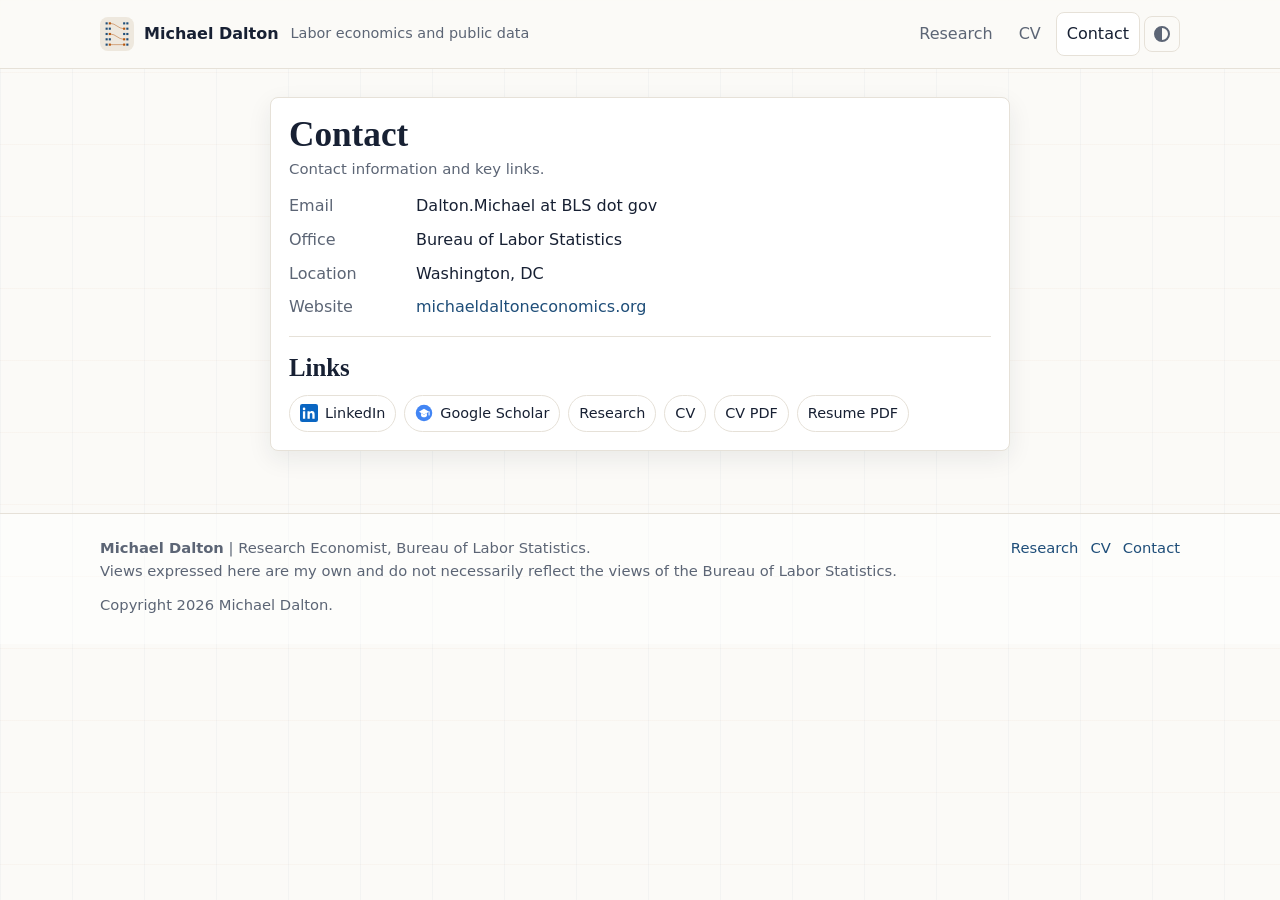
==== commit 333fc68a: "Use versioned logo asset URLs" ====
--- a/contact/index.html
+++ b/contact/index.html
@@ -9,18 +9,18 @@
   <meta property="og:description" content="Contact information and links for Michael Dalton.">
   <meta property="og:type" content="website">
   <meta property="og:url" content="https://michaeldaltoneconomics.org/contact/">
-  <meta property="og:image" content="https://michaeldaltoneconomics.org/assets/img/site-mark.png">
+  <meta property="og:image" content="https://michaeldaltoneconomics.org/assets/img/site-mark-20260627.png">
   <meta property="og:image:alt" content="Michael Dalton data mark">
-  <meta property="og:image:width" content="140">
-  <meta property="og:image:height" content="140">
+  <meta property="og:image:width" content="256">
+  <meta property="og:image:height" content="256">
   <meta name="twitter:card" content="summary">
   <meta name="twitter:title" content="Contact | Michael Dalton">
   <meta name="twitter:description" content="Contact information and links for Michael Dalton.">
-  <meta name="twitter:image" content="https://michaeldaltoneconomics.org/assets/img/site-mark.png">
+  <meta name="twitter:image" content="https://michaeldaltoneconomics.org/assets/img/site-mark-20260627.png">
   <meta name="twitter:image:alt" content="Michael Dalton data mark">
   <title>Contact | Michael Dalton</title>
   <link rel="stylesheet" href="/assets/css/style.css">
-  <link rel="icon" href="/favicon.svg" type="image/svg+xml">
+  <link rel="icon" href="/favicon-20260627.svg" type="image/svg+xml">
   <script defer src="/assets/js/main.js"></script>
 </head>
 <body>
@@ -30,7 +30,7 @@
   <div class="header-inner">
     <div class="brand">
       <a class="brand-link" href="/" aria-label="Michael Dalton home">
-        <img class="brand-mark" src="/assets/img/data-mark-logo.svg" alt="" aria-hidden="true">
+        <img class="brand-mark" src="/assets/img/data-mark-logo-20260627.svg" alt="" aria-hidden="true">
         <span class="brand-text">Michael Dalton</span>
       </a>
       <span class="subtitle">Labor economics and public data</span>
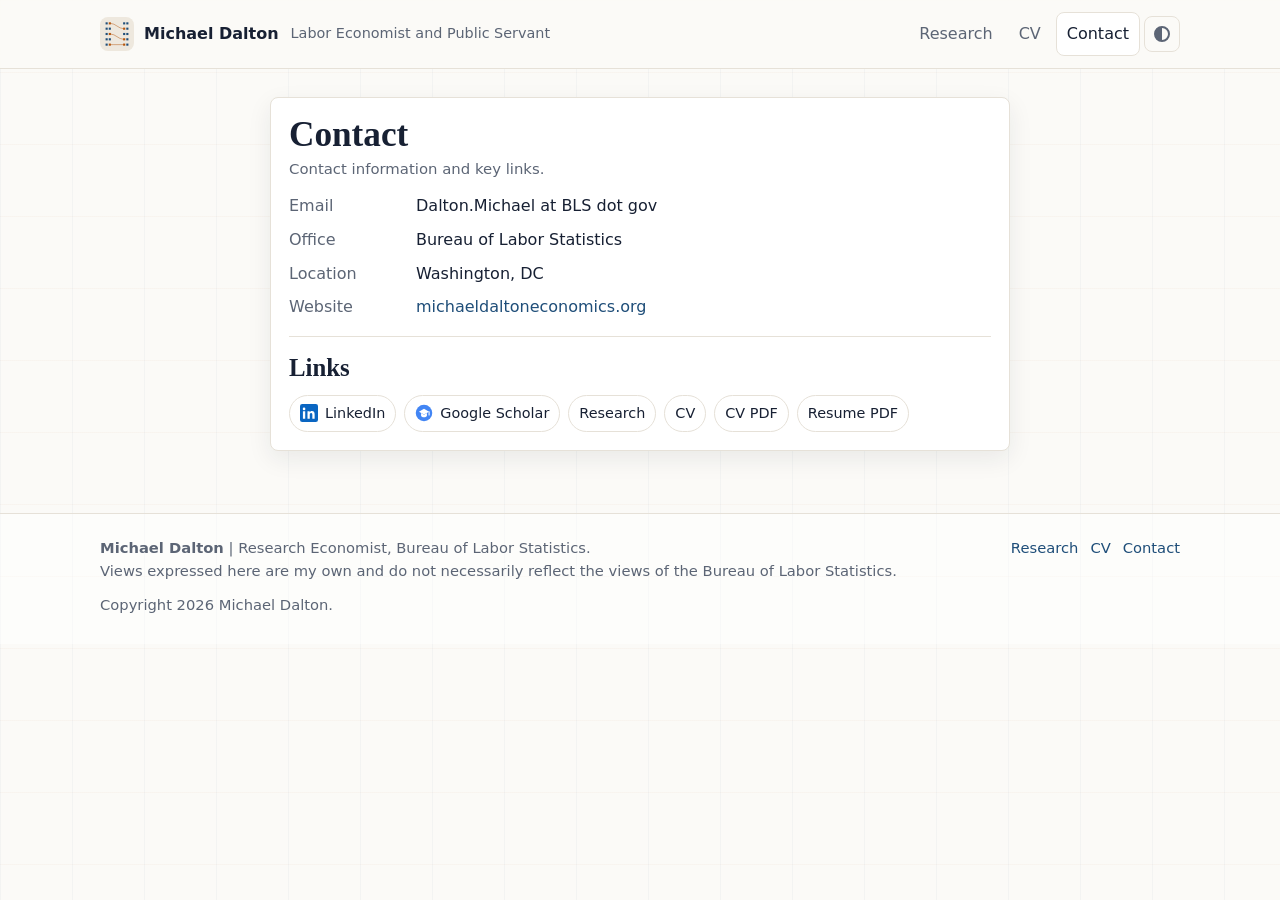
==== commit 0a45e3a5: "Update site header to Labor Economist and Public Servant" ====
--- a/contact/index.html
+++ b/contact/index.html
@@ -33,7 +33,7 @@
         <img class="brand-mark" src="/assets/img/data-mark-logo-20260627.svg" alt="" aria-hidden="true">
         <span class="brand-text">Michael Dalton</span>
       </a>
-      <span class="subtitle">Labor economics and public data</span>
+      <span class="subtitle">Labor Economist and Public Servant</span>
     </div>
 
     <nav class="nav" aria-label="Primary">
--- a/assets/css/style.css
+++ b/assets/css/style.css
@@ -563,7 +563,7 @@
 
 .feature-grid {
   display: grid;
-  grid-template-columns: repeat(3, minmax(0, 1fr));
+  grid-template-columns: repeat(2, minmax(0, 1fr));
   gap: 14px;
 }
 
